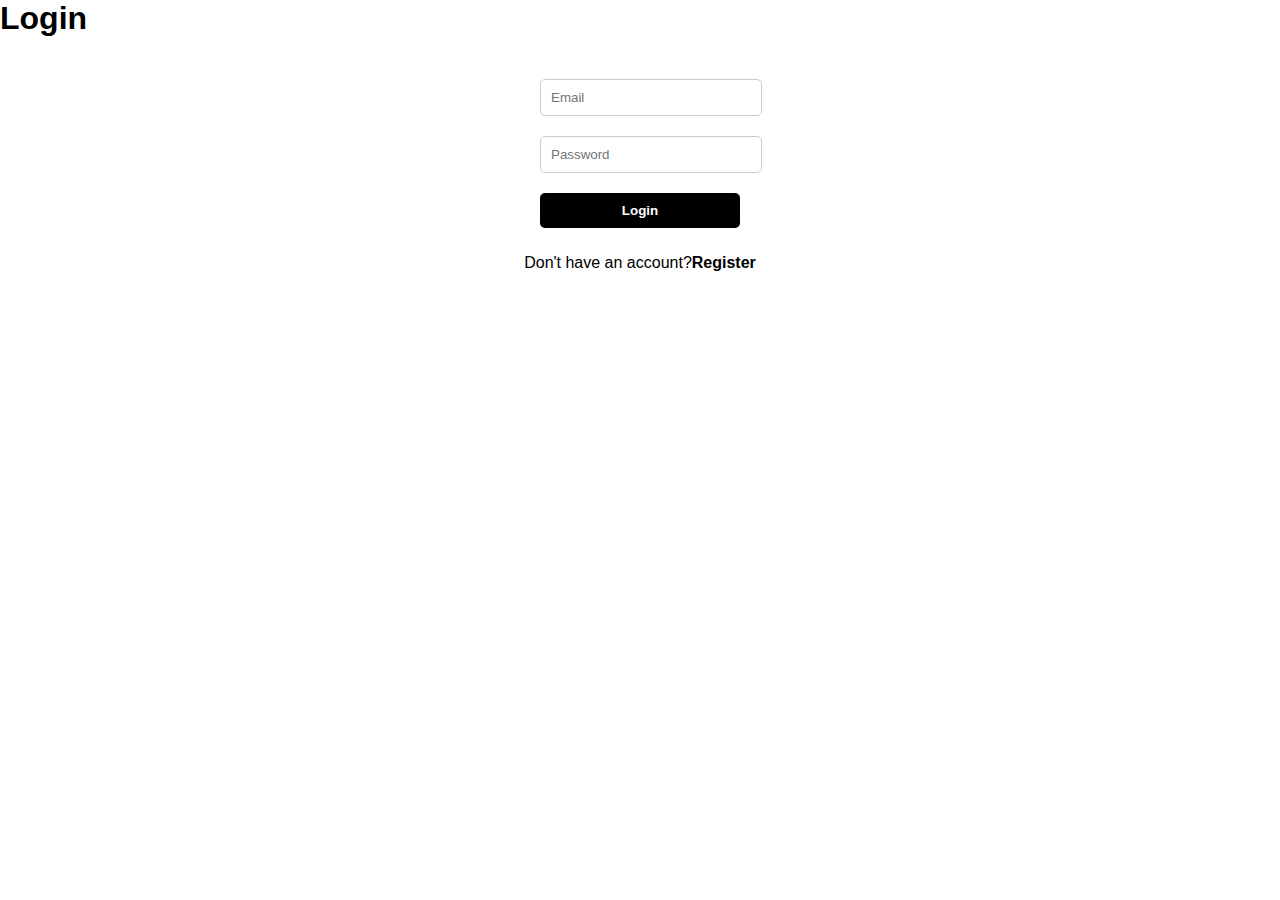
==== frontend/login/index.html @ ed6bf17c "Frontend" ====
<!DOCTYPE html>
<html lang="en">
<head>
    <meta charset="UTF-8">
    <meta name="viewport" content="width=device-width, initial-scale=1.0">
    <title>Login</title>
    <link rel="stylesheet" href="assets/css/style.css">
</head>
<body>
    <div class="container">
        <h1>Login</h1>
        <form action="" method="post">
            <input type="email" name="email" placeholder="Email">
            <input type="password" name="password" placeholder="Password">
            <input type="submit" value="Login">
        </form>
        <p>Don't have an account? <a href="register.php">Register</a></p>
    </div>

    <script src="assets/js/script.js"></script>
</body>
</html>
---- frontend/login/assets/css/style.css ----
body {
    font-family: sans-serif;
    margin: 0;
    padding: 0;
}

.container p {
    width: 100%;
    height: 100%;
    display: flex;
    justify-content: center;
    align-items: center;
}

h1 {
    font-size: 2em;
    margin: 0 0 1em 0;
}

form {
    width: 200px;
    margin: 0 auto;
}

input {
    width: 100%;
    padding: 10px;
    margin: 10px 0;
    border: 1px solid #ccc;
    border-radius: 5px;
}

input[type="submit"] {
    background-color: #000;
    color: #fff;
    font-weight: bold;
    padding: 10px 20px;
    border: none;
    border-radius: 5px;
    cursor: pointer;
}

a {
    color: #000;
    font-weight: bold;
    text-decoration: none;
}
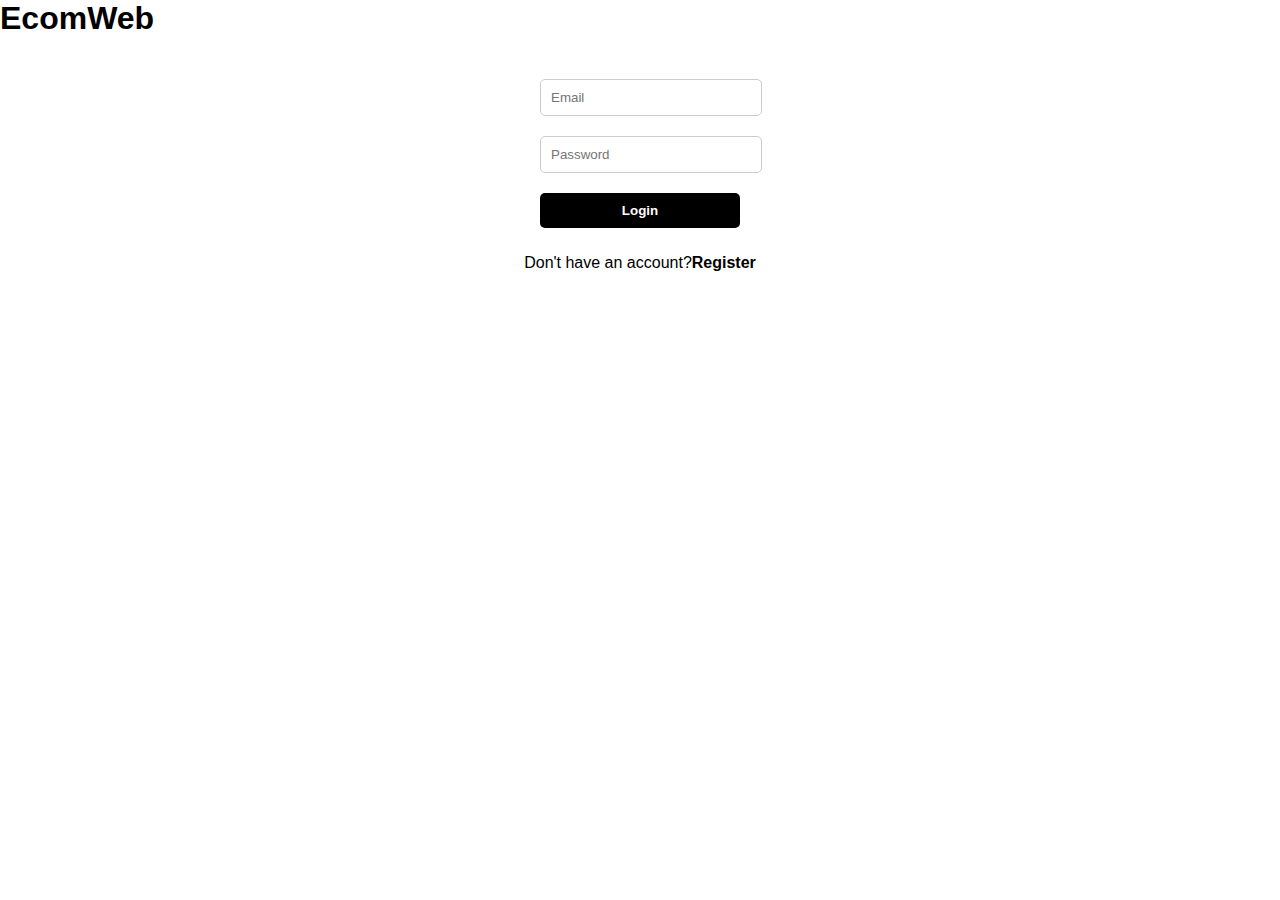
==== commit b8d878b4: "ultima actualizacion" ====
--- a/frontend/login/index.html
+++ b/frontend/login/index.html
@@ -3,18 +3,19 @@
 <head>
     <meta charset="UTF-8">
     <meta name="viewport" content="width=device-width, initial-scale=1.0">
-    <title>Login</title>
+    <title>EcomWeb</title>
     <link rel="stylesheet" href="assets/css/style.css">
 </head>
 <body>
     <div class="container">
-        <h1>Login</h1>
-        <form action="" method="post">
+        <h1>EcomWeb</h1>
+        <form id="loginForm" onsubmit="validateLogin()">
             <input type="email" name="email" placeholder="Email">
             <input type="password" name="password" placeholder="Password">
             <input type="submit" value="Login">
         </form>
-        <p>Don't have an account? <a href="register.php">Register</a></p>
+        
+        <p>Don't have an account? <a href="">Register</a></p>
     </div>
 
     <script src="assets/js/script.js"></script>
--- a/frontend/login/assets/css/style.css
+++ b/frontend/login/assets/css/style.css
@@ -40,6 +40,7 @@
     cursor: pointer;
 }
 
+
 a {
     color: #000;
     font-weight: bold;
